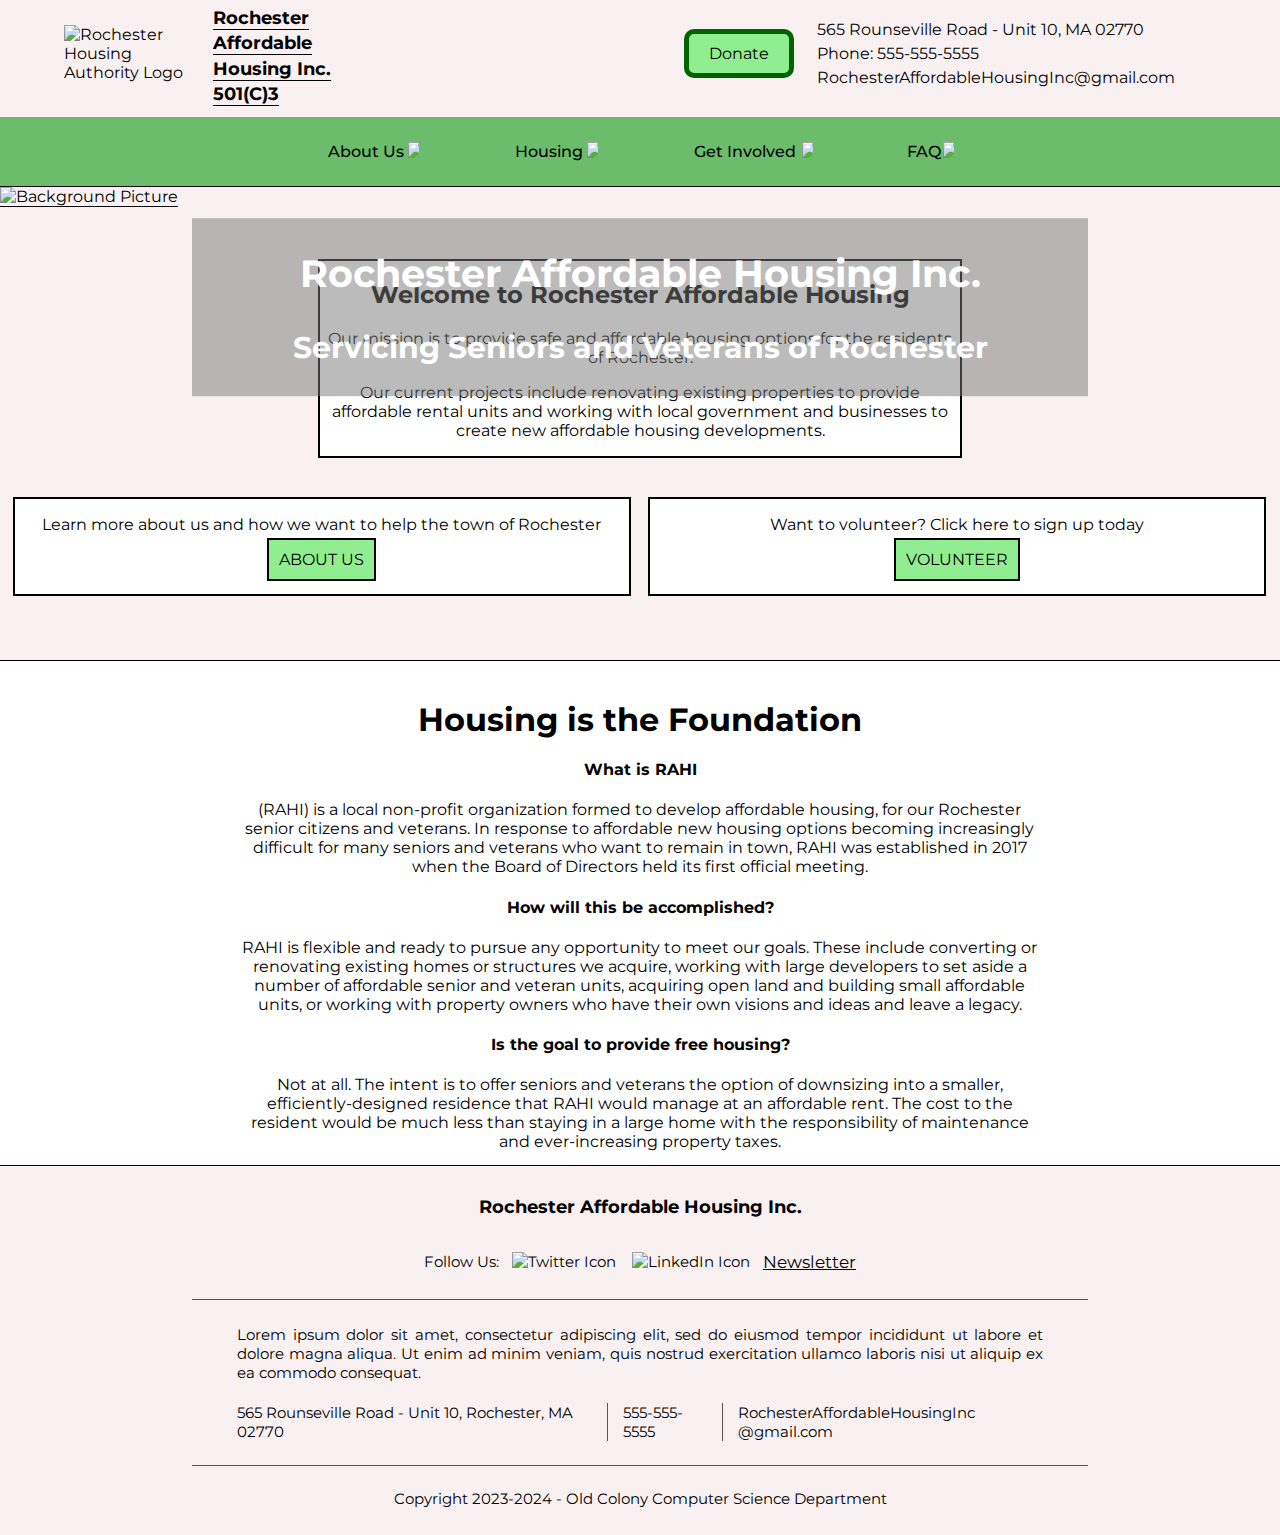
==== index.html @ cc546a1f "Add files via upload" ====
<!DOCTYPE html>
<html>

<head>
  <meta charset="utf-8">
  <meta name="viewport" content="width=device-width">
  <title>Rochester Affordable Housing Authority</title>
  <link href="style.css" rel="stylesheet" type="text/css" />
  <link rel="icon" href="images\housingIcon.ico">
  <link href="https://fonts.googleapis.com/css2?family=Hedvig+Letters+Sans&family=Montserrat&display=swap"
    rel="stylesheet">
  <link href="https://fonts.googleapis.com/css2?family=Montserrat:wght@500&family=Space+Mono&display=swap"
    rel="stylesheet">

  <!-- Lorem ipsum dolor sit amet, consectetur adipiscing elit, sed do eiusmod tempor incididunt ut labore et dolore magna aliqua. Ut enim ad minim veniam, quis nostrud exercitation ullamco laboris nisi ut aliquip ex ea commodo consequat. Duis aute irure dolor in reprehenderit in voluptate velit esse cillum dolore eu fugiat nulla pariatur. Excepteur sint occaecat cupidatat non proident, sunt in culpa qui officia deserunt mollit anim id est laborum. -->
</head>

<body>

  <header>
    <div class="headerInfo">


      <div id="logoAndTitle">
        <a href="index.html">
          <img src="images/housingLogoFixed.png" alt="Rochester Housing Authority Logo" id="headerLogo">
        </a>

        <div id="titleDiv">
          <p><strong>Rochester</strong></p>
          <p><strong>Affordable</strong></p>
          <p><strong>Housing Inc.</strong></p>
          <p><strong>501(C)3</strong></p>
        </div>
      </div>

      <div class="donateBox">
        <a href="donate.html" class="donateButton">Donate</a>

        <div class="contactInfo">
          <p>565 Rounseville Road - Unit 10, MA 02770</p>
          <p>Phone: 555-555-5555</p>
          <p>RochesterAffordableHousingInc@gmail.com</p>
        </div>
      </div>
    </div>

    <nav>
      <div class="dropdown">
        <button onclick="myFunction()" class="dropbtn">About Us<img src="images/dropDownArrow.png" alt="Drop Down Arrow"
            class="dropDownArrow"></button>
        <div id="myDropdown" class="dropdown-content">
          <a href="aboutUs.html">Board of Directors</a>
          <a href="ourMission.html">Our Mission</a>
          <a href="contactUs.html">Contact Us</a>
  </div>
      </div>

      <div class="dropdown">
        <button onclick="myFunction1()" class="dropbtn">Housing<img src="images/dropDownArrow.png" alt="Drop Down Arrow"
            class="dropDownArrow"></button>
        <div id="myDropdown1" class="dropdown-content">
          <a href="floorplans.html">Floorplans</a>
          <a href="#"></a>
          <a href="#"></a>
        </div>
      </div>

      <div class="dropdown">
        <button onclick="myFunction2()" class="dropbtn">Get Involved<img src="images/dropDownArrow.png"
            alt="Drop Down Arrow" class="dropDownArrow"></button>
        <div id="myDropdown2" class="dropdown-content">
          <a href="#">Volunteer</a>
          <a href="#">Donate</a>
          <a href="#">Dontate Property</a>
        </div>
      </div>

      <div class="dropdown">
        <button onclick="myFunction3()" class="dropbtn">FAQ<img src="images/dropDownArrow.png"
            alt="Drop Down Arrow" class="dropDownArrow"></button>
        <div id="myDropdown3" class="dropdown-content">
          <a href="#">Link 1</a>
          <a href="#">Link 2</a>
          <a href="#">Link 3</a>
        </div>
      </div>
    </nav>

  </header>


  <main>
    <div id = "lpl">
      <img src="images/woods2.png" alt="Background Picture" id="backgroundImage">

      <div class="centeredOnImage">
        <h2>Rochester Affordable Housing Inc.</h2>
        <h3 id="onImageSubtitle">Servicing Seniors and Veterans of Rochester</h3>
      </div>
    </div>

    <div class="grayBackground">

      <div class="mainContent">
        <h2>Welcome to Rochester Affordable Housing</h2>
        <p class="halfWidth">
          Our mission is to provide safe and affordable housing options for the residents of
          Rochester.
        </p>
        <p>
          Our current projects include renovating existing properties to provide affordable rental
          units and working with local government and businesses to create new affordable housing
          developments.
        </p>
      </div>

      <div class="box1">

        <p class="buttonTitle">Learn more about us and how we want to help the town of Rochester</p>

        <a href="#" class="mainButton">
          <i class="fa-solid fa-address-card"></i>
          ABOUT US
        </a>

      </div>

      <div class="box1">

        <p class="buttonTitle">Want to volunteer? Click here to sign up today</p>

        <a href="#" class="mainButton">
          <i class="fa-solid fa-handshake-angle"></i>
          VOLUNTEER
        </a>

      </div>

    </div>

    <h1 class="title">Housing is the Foundation</h1>


    <div class="pContainer">
      <h4 class="paragraphHeader">What is RAHI</h4>
      <p class="paragraph">
        (RAHI) is a local non-profit organization formed to develop affordable housing, for our Rochester senior
        citizens and veterans. In response to affordable new housing options becoming increasingly difficult for many
        seniors and veterans who want to remain in town, RAHI was established in 2017 when the Board of Directors held
        its first official meeting.
      </p>
      <h4 class="paragraphHeader">How will this be accomplished?</h4>
      <p class="paragraph">RAHI is flexible and ready to pursue any
        opportunity to meet our goals. These include converting or renovating existing homes or structures we acquire,
        working with large developers to set aside a number of affordable senior and veteran units, acquiring open land
        and building small affordable units, or working with property owners who have their own visions and ideas and
        leave a legacy.</p>
      <h4 class="paragraphHeader">Is the goal to provide free housing?</h4>
      <p class="paragraph">
        Not at all. The intent is to offer seniors and veterans the option of downsizing into a smaller,
        efficiently-designed residence that RAHI would manage at an affordable rent. The cost to the resident would be
        much less than staying in a large home with the responsibility of maintenance and ever-increasing property
        taxes.


      </p>
    </div>
  </main>


  <footer>
    <div id="footerContent">
      <h3 class="centered">Rochester Affordable Housing Inc.</h3>
      <div id="followUsDiv">

        <p>Follow Us:</p>
        <a href="https://www.twitter.com" class="socialLogoLink"><img src="images/twitterLogo.png"
            alt="Twitter Icon"></a>
        <!-- <a href = "https://www.youtube.com" class = "socialLogoLink"><img src = "images/youtubeLogo.png" alt = "YouTube Icon"></a> -->
        <!-- <a href = "https://www.instagram.com" class = "socialLogoLink"><img src = "images/instagramLogo.png" alt = "Instagram Icon"></a> -->

        <a href="https://www.linkedin.com" class="socialLogoLink"><img src="images/linkedInLogo.png"
            alt="LinkedIn Icon"></a>
        <a href="#" class="textLink">
          <p id="newsletterText">Newsletter</p>
        </a>

      </div>
      <div id="missionStatement">
        <p>Lorem ipsum dolor sit amet, consectetur adipiscing elit, sed do eiusmod tempor incididunt ut labore et dolore
          magna aliqua. Ut enim ad minim veniam, quis nostrud exercitation ullamco laboris nisi ut aliquip ex ea commodo
          consequat.</p>
      </div>

      <div id="footerContactInfo">
        <p class="footerContactInfoContent">565 Rounseville Road - Unit 10, Rochester, MA 02770</p>
        <p class="footerContactInfoContent">555-555-5555</p>
        <p id="footerContactInfoEmail">Rochester&#8203AffordableHousing&#8203Inc&#8203@gmail.com</p>
      </div>

      <div>
        <p class="centered">Copyright 2023-2024 - Old Colony Computer Science Department</p>
      </div>

    </div>
  </footer>

  <script src="script.js"></script>
</body>

</html>
---- style.css ----
html {
  height: 100%;
  width: 100%;
  scroll-behavior: smooth;
}

body {
  margin: 0px;
  padding: 0px;
  width: 100%;

  /* font-family: 'Hedvig Letters Sans', sans-serif; */
  font-family: 'Montserrat', sans-serif;

  /* For the footer */
  position: relative;
  min-height: 100vh;
}

main {
  /* For the footer */
  padding-bottom: 30%;
}

/* Dropdown Button */
.dropbtn {
  /* color: floralwhite; */
  color: black;
  font-weight: 500;
  padding: 25px 50px;
  font-size: 16px;
  border: none;
  cursor: pointer;
  display: flex;
  align-items: center;
  background-color: #6bbd6b;
  font-family: 'Montserrat', sans-serif;
  white-space: nowrap;
}

/* Dropdown button on hover & focus */
.dropbtn:hover,
.dropbtn:focus {
  background-color: lightgreen;
}

/* The container <div> - needed to position the dropdown content */
.dropdown {
  position: relative;
  display: inline-block;
  background-color: #6bbd6b;
}

/* Dropdown Content (Hidden by Default) */
.dropdown-content {
  display: none;
  position: absolute;
  background-color: lightgreen;
  min-width: 160px;
  box-shadow: 0px 8px 16px 0px rgba(0, 0, 0, 0.2);
  z-index: 1;
}

.dropDownArrow {
  padding-left: 5%;
  width: 11px;
}

/* Links inside the dropdown */
.dropdown-content a {
  color: black;
  padding: 12px 16px;
  text-decoration: none;
  display: block;
}

/* Change color of dropdown links on hover */
.dropdown-content a:hover {
  background-color: #6bbd6b;
}

/* Show the dropdown menu (use JS to add this class to the .dropdown-content container when the user clicks on the dropdown button) */
.show {
  display: block;
}


header {
  width: 100%;
  display: flex;
  justify-content: space-between;
  flex-direction: column;
  background-color: #f9f1f1;
  border-bottom: 1px solid;
  /* box-shadow: 0px 5px 5px #a6a6a6; */
}


.headerInfo {
  display: flex;
  width: 85%;
  margin-left: 5%;
  margin-right: 10%;
  justify-content: space-between;
  align-items: center;
}

#headerLogo {
  height: 100px;
  margin-right: 5%;
}

#titleDiv {
  display: flex;
  flex-direction: column;
  height: 100%;
  padding-top: 2%;
  width: 100%;
  align-items: flex-start;
  margin-left: 5%;
}

#titleDiv>p {
  margin: 1%;
  font-size: 18px;
  border-bottom: 1px solid;
  /* text-decoration: underline; */
}

#logoAndTitle {
  width: 25%;
  display: flex;
  justify-content: center;
  align-items: center;

}

.donateBox {
  display: flex;
  align-items: center;
}

.donateButton {
  background-color: lightgreen;
  border: 5px darkgreen solid;
  border-radius: 10px;
  padding: 10px 20px;
  margin-right: 5%;
}

.donateButton:hover {
  background-color: #82d382;
}

nav {
  width: 100%;
  display: flex;
  justify-content: center;
  margin-top: 10px;
  background-color: #6bbd6b;
  flex-wrap: wrap;
}

a {
  text-decoration: none;
  color: black;
}

.centered {
  text-align: center;
}

.contactInfo>p {
  margin: 5px 0;
}

.contactInfo {
  margin-right: 3%;
}

#backgroundImage {
  width: 100%;
  height: 500px ;
  border-bottom: 1px solid;
}

#downKaret {
  position: absolute;
  top: 33%;
  left: 48.5%;
  /* margin-left: 48.5%; */

}

#downKaretImage {
  height: 30px;
  width: 30px;

  /* background-color: rgba(107, 189, 107, 0.95); */
  background-color: #6bbd6b;

  border-radius: 30px 30px;
  padding: 5px;
}

#downKaretImage:hover {
  /* background-color: rgba(128, 128, 128, 1); */
  background-color: #39ac39;

}

#scrollDown {
  position: relative;
}

#navigationContainer {
  width: 80%;
  margin-left: 10%;
  margin-right: 10%;
  display: flex;
  flex-wrap: wrap;
  margin-top: 1%;
  margin-bottom: 1%;
}

.lastNavigationBox {
  display: flex;
  align-items: center;
  flex-direction: column;
  background-color: #f9f1f1;
  /* border: 1px solid; */
  width: 50%;
  padding-top: 1%;
  padding-bottom: 1%;
}

.navigationBox {
  display: flex;
  align-items: center;
  flex-direction: column;
  background-color: #f9f1f1;
  /* border: 1px solid; */
  border-bottom: 2px solid;
  width: 50%;
  padding-top: 1%;
  padding-bottom: 1%;
}

.navigationBoxInside {
  border-right: 2px solid;
  padding-left: 20%;
  padding-right: 30%;

  padding-top: 1%;
  padding-bottom: 2%;
}

.navigationBoxText {
  font-size: 19px;
  text-align: center;
  margin-bottom: 3%;
}

.navigationBoxText>a {
  font-size: 20px;
  margin: 0px;
  padding: 0px;
  display: flex;
  justify-content: center;
}

.navigationBoxImg {
  width: 400px;
}


/* edit the images of staff on about us page */
.staff_img {
  width: 170px;
  height: 170px;
  margin: auto;
}

/* holds the images and has them spaced out evenly*/
.staff_container {
  display: flex;
  justify-content: space-evenly;
  flex-direction: column;
  align-content: space-around;
  flex-wrap: wrap;
  width: 100%;
  height: 450px;
  background-color: #f9f1f1;
  border-top: 1px solid black;
  border-bottom: 1px solid black;
  margin-bottom: 5%;

}

.staff_card {
  width: 41%;
  height: 40%;
  background-color: #6bbd6b;
  border: 1px solid black;
  display:flex;
  align-items: center;
}

.staff_text{
  text-align: center;
}

.standAloneText {
  width: 80%;
  margin-left: 10%;
  margin-right: 10%;
  margin-top: 1%;
  margin-bottom: 1%;
  text-indent: 40px;
}

footer {
  position: absolute;
  bottom: 0;

  width: 100%;
  padding-top: 1%;
  padding-bottom: 1%;

  font-size: 15px;
  background-color: #f9f1f1;
  border-top: 1px solid black;
  ;
}

#footerContent {
  margin-left: 15%;
  margin-right: 15%;
}

#followUsDiv {
  display: flex;
  align-items: center;
  justify-content: space-evenly;

  width: 50%;
  padding-left: 25%;
  padding-right: 25%;
  padding-bottom: 10px;

  border-bottom: 1px solid #545454;
}

#missionStatement {
  padding-left: 5%;
  padding-right: 5%;
  padding-top: 10px;

  text-align: justify;
}

.textLink {
  font-size: 17px;
  text-decoration: underline;
}

.textLink:hover {
  color: #707070;
}

.socialLogoLink {
  padding: 1%;
  border-radius: 5px;
}

.socialLogoLink:hover {
  background-color: lightgrey;
}

#footerContactInfo {
  display: flex;
  align-items: center;
  border-bottom: 1px solid #545454;
  padding-bottom: 1%;
  margin-bottom: 2.5%;

  padding-left: 5%;
  padding-right: 5%;
}

.footerContactInfoContent {
  margin-top: 0.8%;
  border-right: 1px solid #545454;

  padding-right: 1.8%;
  margin-right: 1.8%;
}

#footerContactInfoEmail {
  margin-top: 0.8%;
}

.centeredOnImage {
  position: absolute;
  top: 20%;
  left: 50%;
  transform: translate(-50%, -50%);
  width: 70%;
  text-align: center;
  color: white;
  background-color: rgba(120, 120, 120, 0.5);
  font-size: 2vw;
}

#eventsDiv {
  display: flex;
  align-items: center;
  flex-direction: column;
  background-color: #f9f1f1;
  padding: 25px;
  width: 90%;
  margin: 0 auto;
  margin-top: 1%;
  border: 1px solid black;
}

.event {
  display: flex;
  flex-direction: row;
  justify-content: space-between;
  width: 100%;
  background-color: #d9d3d3;
}

.littleMoreSpacing {
  margin-top: 3%;
}

.event>p {
  width: 30%;
  margin-right: 3.5%;
  text-indent: 40px;
}

.event>ul {
  display: flex;
  flex-direction: column;
  justify-content: space-around;
}


.event>img {
  width: 280px;
  height: 200px;
}

.line {
  border: .5px solid black;
  width: 100%;
}

.donateAmounts {
  display: flex;
  flex-direction: column;
  align-items: center;
  text-align: center;
}

.donateAmounts>div {
  display: flex;
  text-align: center;
  justify-content: space-between;
  width: 425px;
}

.donateAmounts>div>div {
  width: 150px;
  background-color: lightgray;
  margin-top: 15px;
  padding: 5px 10px;
  border: 1px solid black;
}

.userInfo {
  display: flex;
  justify-content: space-around;
  width: 60%;
  margin: 0 auto;
  text-align: center;
}

.fortite {
  display: flex;
  justify-content: center;
  margin-bottom: 15%;
}

.donateMain {
  text-align: center;
}

.donateAmounts>div>div:has(> a:hover) {
  background-color: lightgreen;
}

form {
  margin-top: 25px;
}

/* MEDIA QUEERIES */
@media screen and (max-width: 1100px) {
  main {
    padding-bottom: 39%;
  }

  #downKaret {
    top: 21%;
  }
}

@media screen and (max-width: 1000px) {
  main {
    padding-bottom: 44%;
  }

  #followUsDiv>* {
    padding-left: 4%;
    padding-right: 4%;
  }
}

@media screen and (max-width: 900px) {
  .contactInfo {
    display: none;
  }

  .headerInfo {
    margin-left: 10%;
  }

  #footerContactInfo {
    flex-direction: column;
    text-align: center;
  }

  .footerContactInfoContent {
    border: none;
  }

  main {
    padding-bottom: 53%;
  }
}

@media screen and (max-width: 850px) {
  main {
    padding-bottom: 56%;
  }
}

@media screen and (max-width: 800px) {
  main {
    padding-bottom: 59%;
  }
}

@media screen and (max-width: 750px) {
  main {
    padding-bottom: 67%;
  }

  #downKaret {
    top: 19%;
  }
}

@media screen and (max-width: 700px) {
  .headerInfo {
    justify-content: space-evenly;
  }

  .donateButton {
    margin-left: 75%;
  }

  main {
    padding-bottom: 76%;
  }
}

@media screen and (max-width: 650px) {
  main {
    padding-bottom: 84%;
  }

  #downKaret {
    top: 17%;
  }
}

@media screen and (max-width: 608px) {
  main {
    padding-bottom: 87%;
  }

  #downKaret {
    display: none;
  }
}

@media screen and (max-width: 600px) {
  main {
    padding-bottom: 93%;
  }

  .centeredOnImage {
    font-size: 15px;
  }
}

@media screen and (max-width: 550px) {
  main {
    padding-bottom: 105%;
  }
}

@media screen and (max-width: 510px) {
  main {
    padding-bottom: 110%;
  }

  #followUsDiv>* {
    padding-left: 3%;
    padding-right: 3%;
  }
}

@media screen and (max-width: 500px) {
  .donateButton {
    margin-left: 50%;
  }

  main {
    padding-bottom: 115%;
  }
}

@media screen and (max-width: 480px) {
  .donateButton {
    margin-left: 50%;
  }

  main {
    padding-bottom: 120%;
  }

  #onImageSubtitle {
    display: none;
  }

  .centeredOnImage {
    top: 15%;
  }
}

@media screen and (max-width: 425px) {
  .centeredOnImage {
    top: 18.5%;
  }
}

@media screen and (max-width: 400px) {
  .centeredOnImage {
    top: 17%;
  }
}

.fff {
  background-color: #f9f1f1;
  width: 80%;
  margin: 0 auto;
  padding: 15px;
  margin-top: 3%;
  border: 1px solid black;
}

.title {
  text-align: center;
  margin-top:3%;
}

.mainContent{
  width: 50%;
  border: 2px solid black;
  margin: 0 auto 0 auto;
  text-align:center;
  background-color: white;
}

.box1 {
  margin: 3% 0% 5% 1%; /* top, right, bottom, left */
  display: inline-block;
  width: 48%;
  border: 2px solid black;
  padding-bottom: 2%;
  text-align: center;
  background-color: white;
}

.pContainer{
  width: 90%;
  margin: 0 auto;
  
}

.paragraphHeader{
  text-align: center;
}
.floorplan
{
  display: block;
  margin: auto;
  height: 40%;
  width: 30%;
}

.eventImg{
  padding:20px;
}

.mainButton{
  border: 2px solid black;
  background-color: lightgreen;
  padding:10px;
  text-decoration: none;
}

.paragraph{
  width: 70%;
  text-align: center;
  margin: 0 auto;
}

.grayBackground{
  border-bottom: 1px solid;
  background-color: #f9f1f1;
  padding-top: 4%;
}

#lpl{
  background-color:#f9f1f1;
}

.aboutUsHeader{
  text-align: center;
}
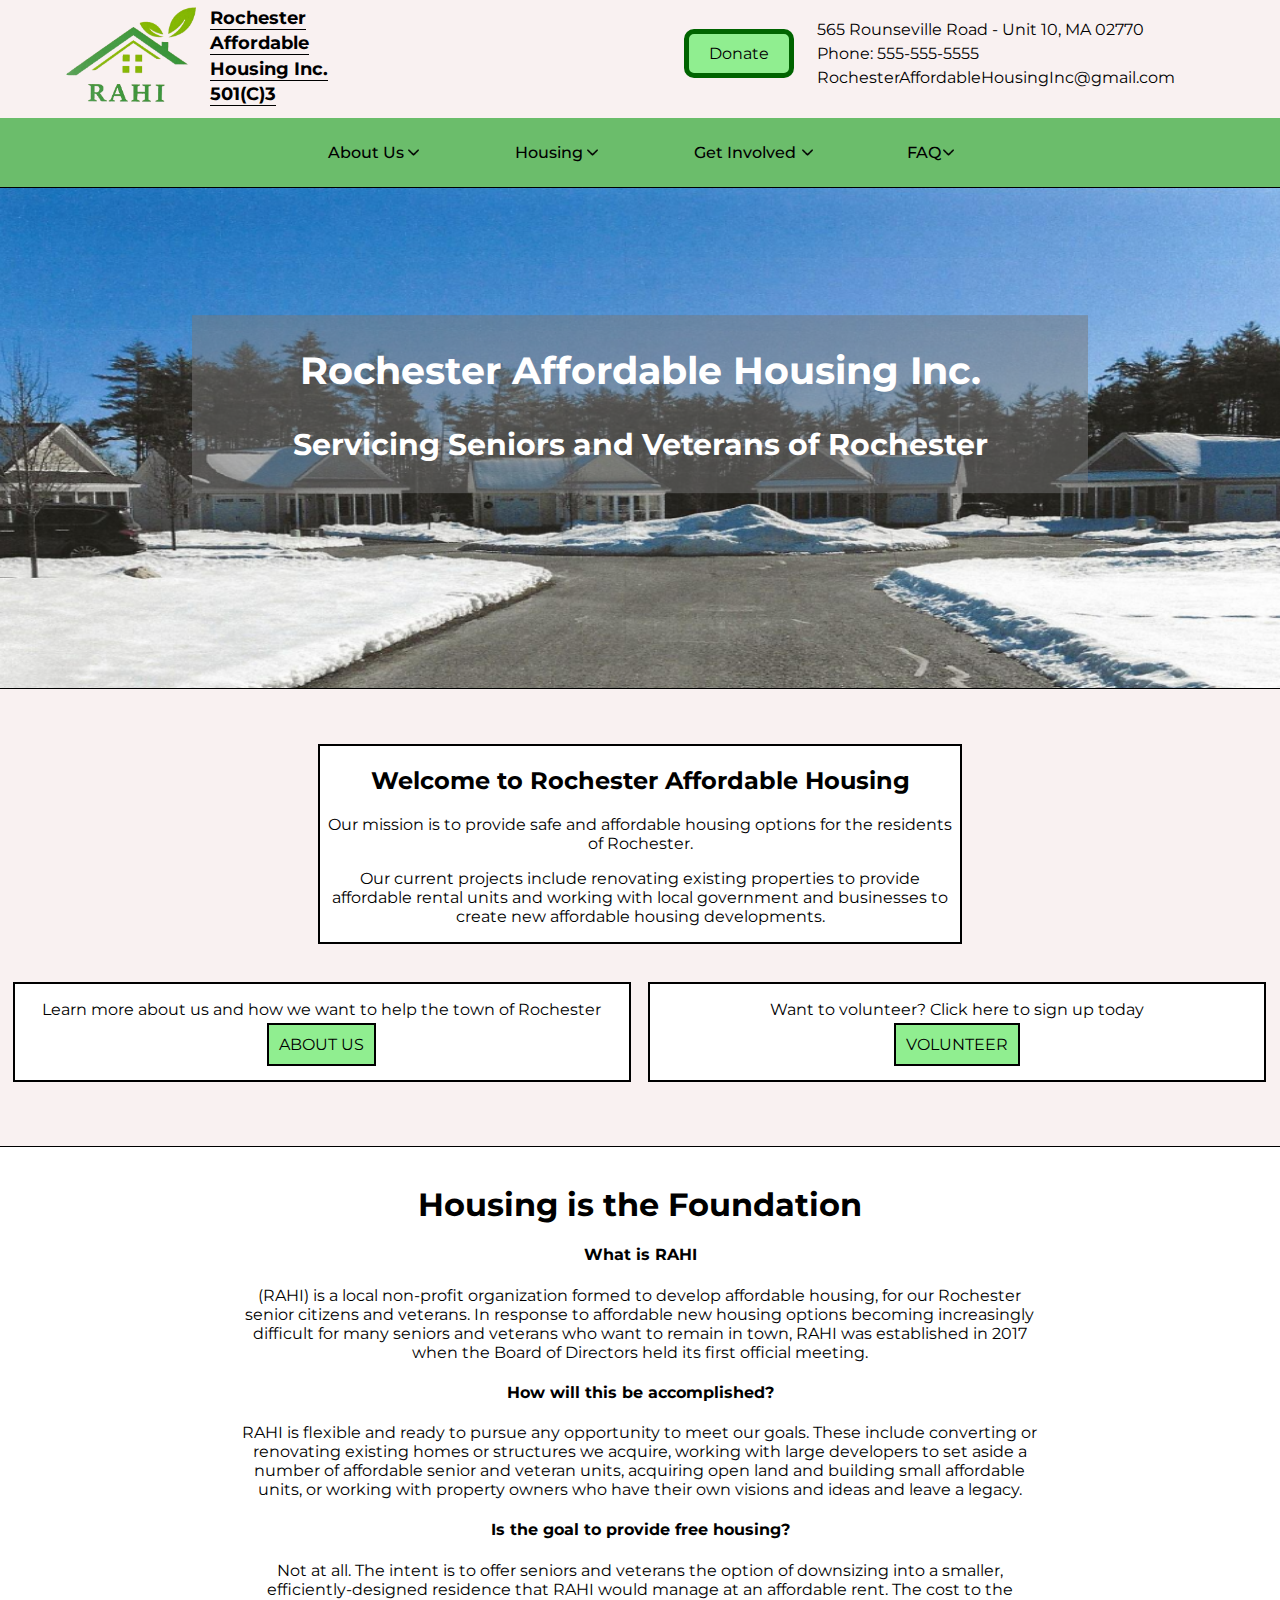
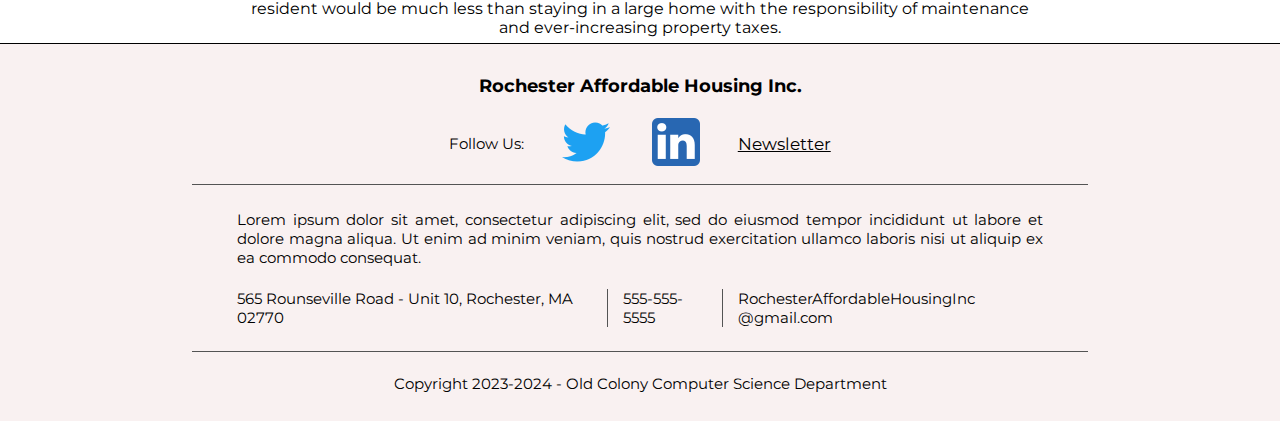
==== commit a9ecf111: "Update index.html" ====
--- a/index.html
+++ b/index.html
@@ -51,8 +51,8 @@
             class="dropDownArrow"></button>
         <div id="myDropdown" class="dropdown-content">
           <a href="aboutUs.html">Board of Directors</a>
-          <a href="ourMission.html">Our Mission</a>
-          <a href="contactUs.html">Contact Us</a>
+          <a href="aboutUs.html#formed">Our Mission</a>
+          <a href="aboutUs.html#reachUs">Contact Us</a>
   </div>
       </div>
 
@@ -209,4 +209,4 @@
   <script src="script.js"></script>
 </body>
 
-</html>+</html>
